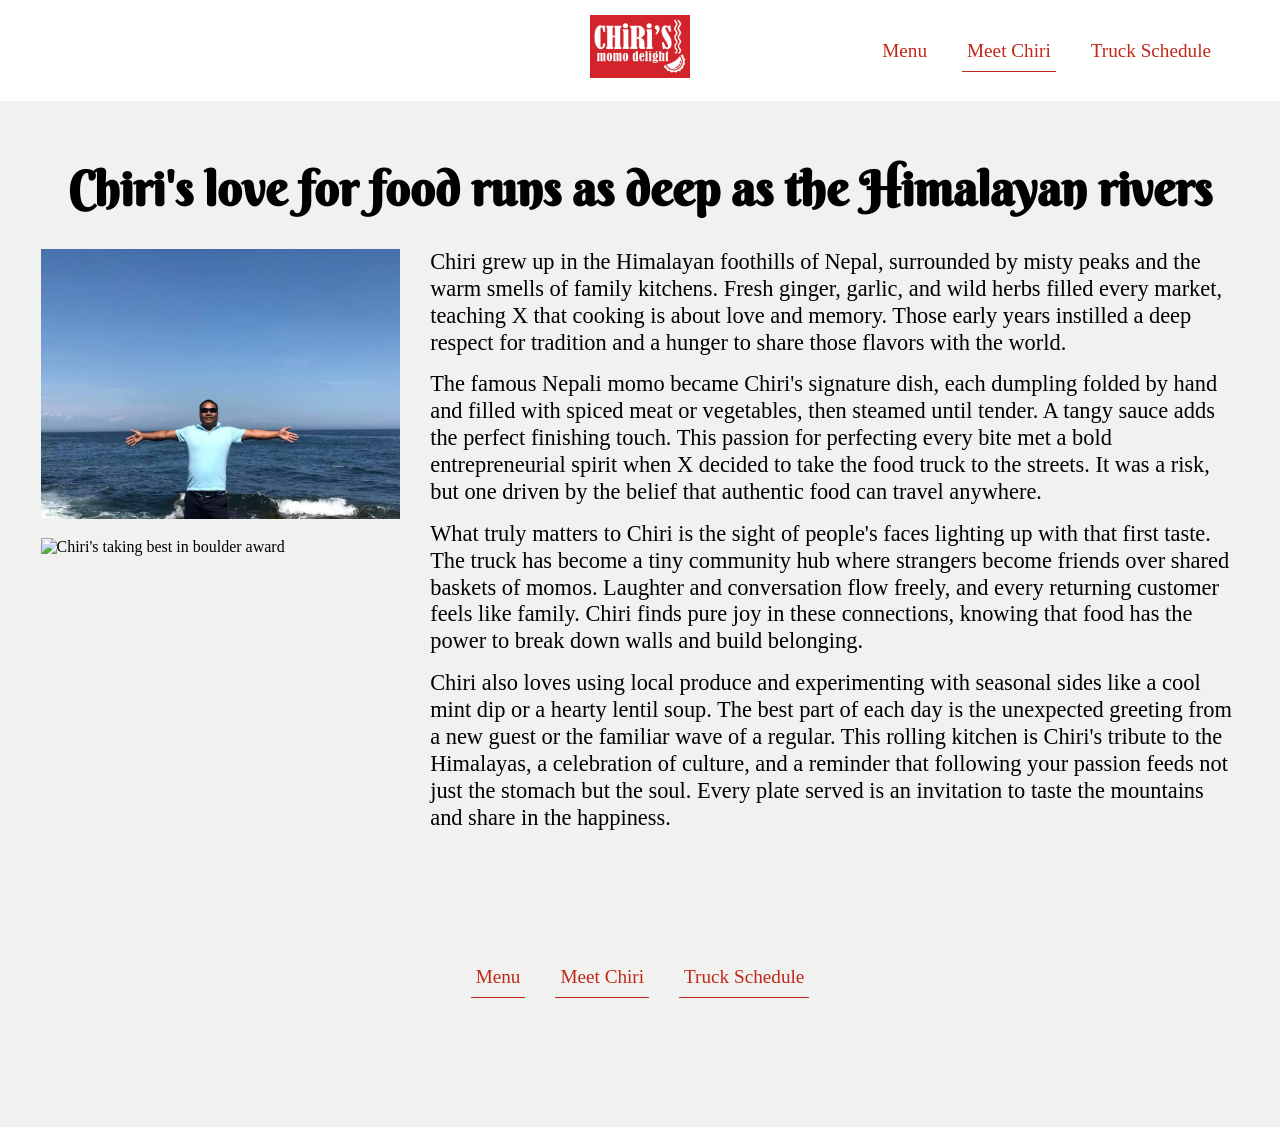
==== meet-chiri.html @ b2c9ec17 "Add: about page" ====
<!DOCTYPE html>
<html lang="en">

<head>
    <meta charset="UTF-8">
    <meta name="viewport" content="width=device-width, initial-scale=1.0">
    <title>About - Chiri's MOMO Delight</title>
    <link rel="preconnect" href="https://fonts.googleapis.com">
    <link rel="preconnect" href="https://fonts.gstatic.com" crossorigin>
    <link
        href="https://fonts.googleapis.com/css2?family=Berkshire+Swash&family=Source+Serif+4:ital,opsz,wght@0,8..60,200..900;1,8..60,200..900&display=swap"
        rel="stylesheet">
    <link rel="stylesheet" href="./style.css">
</head>

<body>
    <a href="#main-content" class="skip-link">Skip to main content</a>
    <header>
        <ul class="nav-social-media xs-hidden">
            <li>
                <a href="https://www.facebook.com/profile.php?id=61573624482740" target="_blank"
                    aria-label="Chiri's Momo Delight Facebook Link">
                    <svg>
                        <use href="images/facebook.svg"></use>
                    </svg>
                </a>
            </li>
            <li>
                <a href="https://www.instagram.com/chirismomodelight/" target="_blank"
                    aria-label="Chiri's Momo Delight Instagram Link">
                    <svg>
                        <use href="images/instagram.svg"></use>
                    </svg>
                </a>
            </li>
        </ul>

        <h1 class="site-logo">
            <span class="sr-only">Chiri's Momo Delight</span>
            <a href="/">
                <img src="./images/chiris-momo-delight-logo.webp" alt="logo of chiris momo delight">
            </a>
        </h1>

        <button class="menu-toggle-open" aria-expanded="false" aria-controls="primary-navigation"
            aria-label="Open Menu">
            <span class="line line-1"></span>
            <span class="line line-2"></span>
            <span class="line line-3"></span>
        </button>
        <nav id="primary-navigation" aria-label="Main Navigation">
            <button type="button" class="menu-toggle-close" aria-label="Close Menu">
                <span class="cross-line line-1"></span>
                <span class="cross-line line-2"></span>
            </button>
            <ul>
                <li>
                    <a href="/menu.html">Menu</a>
                </li>
                <li>
                    <a href="/meet-chiri.html" class="active">Meet Chiri</a>
                </li>
                <li>
                    <a href="#">Truck Schedule</a>
                </li>
                <li class="inner-social-link">
                    <ul>
                        <li>
                            <a href="https://www.facebook.com/profile.php?id=61573624482740" target="_blank"
                                aria-label="Chiri's Momo Delight Facebook Link">
                                <svg>
                                    <use href="images/facebook.svg"></use>
                                </svg>
                            </a>
                        </li>
                        <li>
                            <a href="https://www.instagram.com/chirismomodelight/" target="_blank"
                                aria-label="Chiri's Momo Delight Instagram Link">
                                <svg>
                                    <use href="images/instagram.svg"></use>
                                </svg>
                            </a>
                        </li>
                    </ul>
                </li>
            </ul>
        </nav>
    </header>
    <main href="main-content">
        <section class="intro about">
            <div class="container">
                <h2>Chiri's love for food runs as deep as the Himalayan rivers</h2>
                <div class="wrapper">
                    <div class="about__left">
                        <figure>
                            <img src="images/chiri-1.jpg" alt="Chiri's on ocean">    
                        </figure>
                        <figure>
                            <img src="images/chiri3.jpg" alt="Chiri's taking best in boulder award">    
                        </figure>
                    </div>
                    <div class="about__right">
                        <p>
                            Chiri grew up in the Himalayan foothills of Nepal, surrounded by misty peaks and the warm smells of family kitchens. Fresh ginger, garlic, and wild herbs filled every market, teaching X that cooking is about love and memory. Those early years instilled a deep respect for tradition and a hunger to share those flavors with the world.
                        </p>
                        <p>
                            The famous Nepali momo became Chiri's signature dish, each dumpling folded by hand and filled with spiced meat or vegetables, then steamed until tender. A tangy sauce adds the perfect finishing touch. This passion for perfecting every bite met a bold entrepreneurial spirit when X decided to take the food truck to the streets. It was a risk, but one driven by the belief that authentic food can travel anywhere.
                        </p>
                        <p>
                            What truly matters to Chiri is the sight of people's faces lighting up with that first taste. The truck has become a tiny community hub where strangers become friends over shared baskets of momos. Laughter and conversation flow freely, and every returning customer feels like family. Chiri finds pure joy in these connections, knowing that food has the power to break down walls and build belonging.
                        </p>
                        <p>
                            Chiri also loves using local produce and experimenting with seasonal sides like a cool mint dip or a hearty lentil soup. The best part of each day is the unexpected greeting from a new guest or the familiar wave of a regular. This rolling kitchen is Chiri's tribute to the Himalayas, a celebration of culture, and a reminder that following your passion feeds not just the stomach but the soul. Every plate served is an invitation to taste the mountains and share in the happiness.
                        </p>
                    </div>
                </div>
            </div>
        </section>
    </main>
    <footer>
        <div class="container">
            <ul class="footer-nav">
                <li>
                    <a href="#">Menu</a>
                </li>
                <li>
                    <a href="#">Meet Chiri</a>
                </li>
                <li>
                    <a href="#">Truck Schedule</a>
                </li>
            </ul>

            <ul class="nav-social-media">
                <li>
                    <a href="https://www.facebook.com/profile.php?id=61573624482740" target="_blank"
                        aria-label="Chiri's Momo Delight Facebook Link">
                        <svg>
                            <use href="images/facebook.svg"></use>
                        </svg>
                    </a>
                </li>
                <li>
                    <a href="https://www.instagram.com/chirismomodelight/" target="_blank"
                        aria-label="Chiri's Momo Delight Instagram Link">
                        <svg>
                            <use href="images/instagram.svg"></use>
                        </svg>
                    </a>
                </li>
            </ul>
        </div>
    </footer>
    <script src="main.js"></script>
</body>

</html>

<p>
    







</p>
---- style.css ----
:root {
    --color-primary: #c0281a;
    --color-text: #333333;
    

    --background-body: #f1f1ef;
    --background-white: #fff;


    --font-family-base: "Source Serif 4", serif;
    --font-family-header: "Berkshire Swash", serif;

    --spacing-sm: 5px;
    --spacing-md: 10px;
    --spacing-lg: 15px;
    --spacing-xl: 30px;
    --spacing-xxl: 60px;


    --radius-sm: 4px;
    --radius-md: 8px;

}


* {
    margin: 0;
    padding: 0;
    box-sizing: border-box;
}

ul {
    list-style: none;
}

a {
    color: inherit;
    text-decoration: none;
    
    &:hover {
        text-decoration: none;
    }
}

h1, h2, h3, h4, h5, h6 {
    font-family: var(--font-family-header)
}

section {
    padding: 60px var(--spacing-lg);
}

img {
    width: 100%;
}

.container {
    max-width: 1199px;
    width: 100%;
    margin: 0 auto;
}

.sr-only {
  position: absolute;
  width: 1px;
  height: 1px;
  padding: 0;
  margin: -1px;
  overflow: hidden;
  clip: rect(0, 0, 0, 0);
  border: 0;
  white-space: nowrap;
}



body {
    font-family: var(--text-family-base);
    font-optical-sizing: auto;
    font-style: normal;
    font-size: 16px;
    background: var(--background-body)
}

.skip-link {
  position: absolute;
  top: -40px;
  left: 0;
  background: var(--color-primary);
  color: #ffffff;
  padding: 8px 16px;
  z-index: 100;
  transition: top 0.3s;
}

/* Bring the link into view when it is focused via keyboard */
.skip-link:focus {
  top: 0;
}

header {
    display: flex;   
    background: var(--background-white);
    padding: var(--spacing-lg) 5%;
    align-items: center;
    justify-content: space-between;
}

p {
    font-size: 1.4rem;
    line-height: 1.2;
    margin-bottom: var(--spacing-lg)
}

.nav-social-media {
    display: flex;
    gap: var(--spacing-xl);
}

.nav-social-media a {
    display: inline-block;
    width: 30px; 
    height: 30px;
}

.nav-social-media svg {
    width: 100%;
    height: 100%;
    fill: var(--color-primary);
}


.site-logo a{
    display: inline-block;
    width: 100px;
}

/* .site-logo img {
    width: 100%;
} */

nav ul, .footer-nav {
    display: flex;
    justify-content: flex-end;
    gap: 30px;
}

nav a, .footer-nav a {
    color: var(--color-primary);
    font-size: 1.2rem;
    padding: 10px 5px;    
}

nav a:active, .footer-nav a, nav a.active {
    border-bottom: 1px solid var(--color-primary);
}


.nav-social-media, nav {
  flex: 1; /* Forces equal space allocation */
}

.menu-toggle-open, .menu-toggle-close, .inner-social-link {
    display: none;
}

nav {
  text-align: right; /* Aligns text to the outer edge */
}



.intro .container {
    display: flex;
    gap: 30px;
}

.intro figure {
    flex: 0 0 40%;
    max-width: 40%;
}

/* .intro img {
    width: 100%;
} */

.intro h2 {
    font-size: 3rem;
    line-height: 1.2;
    text-align: center;
    margin-bottom: var(--spacing-xl)
}

.gallery .container {
    display: flex;
    gap: .33%;
    flex-wrap: wrap;
}

.gallery figure {
    flex: 0 0 33%;
    max-width: 33%;
    min-height: 100%;
    margin-bottom: .33%;
}

.gallery img {
    height: 100%;
    object-fit: cover;
}

.menu h2 {
    font-size: 2.5rem;
    text-align: center;
    margin-bottom: 50px;
}

.menu h3 {
    font-size: 1.5rem;
}

.menu ul {
    display: flex;
    flex-wrap: wrap;
}

.menu li {
    flex: 0 0 50%;
    max-width: 50%;
    margin-bottom: 45px;
}

.menu li:nth-child(even) {
    padding-left: var(--spacing-lg);
}

.menu li:nth-child(odd) {
    padding-right: var(--spacing-lg);
}

.menu p {
    font-size: 1.2rem;
}

.menu__item {
    display: flex;
    justify-content: space-between;
    gap: var(--spacing-sm);
    margin-bottom: var(--spacing-sm);
}

.menu__item p {
    font-size: 1rem;
}


.testimonial .container {
    display: flex;
    position: relative;
}

.testimonial figure {
    flex: 0 0 70%;
    max-width: 70%;
}

blockquote {
    background: var(--background-white);
    position: absolute;
    width: 50%;
    right: 0;
    padding: 30px;
    top: 50%;
    transform: translateY(-50%)
}

.testimonial p {
    font-family: var(--font-family-header);
    font-size: 1.5rem;
    letter-spacing: 0.1rem
}

.testimonial small {
    font-size: 1.4rem;
}

footer {
    padding: 60px 0;
    text-align: center;
}

.footer-nav {
    justify-content: center;
    margin-bottom: var(--spacing-xl);
}

footer .nav-social-media {
    justify-content: center;
}

.intro.about .container {
    display: block;
    gap: none;
}

.about .wrapper {
    display: flex;
    gap: 30px;
}

.about__left {
    flex: 0 0 30%;
    max-width: 30%;
}

.about__left figure {
    flex-basis: 100%;
    max-width: 100%;
    margin-bottom: 15px;
}


@media(max-width: 768px) {
    .xs-hidden {
        display: none
    }

    header {
        padding-left: var(--spacing-lg);
        padding-right: var(--spacing-lg);
    }

    section {
        padding: var(--spacing-xl) var(--spacing-lg)
    }

    p {
        font-size: 1.2rem;
    }

    .menu-toggle-open, .menu-toggle-close, .inner-social-link {
        display: block;
    }

    #primary-navigation {
        display: none;
    }

    #primary-navigation.is-active {
        display: block;
        position: fixed;
        background: #fff;
        top: 0;
        right: 0;
        bottom: 0;
        left: 0;
        z-index: 1;
    }

    #primary-navigation.is-active ul{
        flex-direction: column;
        justify-content: space-evenly;
        align-items: center;
        height: 100%;
    }

    #primary-navigation.is-active .inner-social-link ul {
        display: flex;
        flex-direction: row;
        justify-content: center;
        align-items: center;
    }

    #primary-navigation.is-active .inner-social-link a{
        display: inline-block;
        width: 30px;
        height: 30px;
        padding: 0;
    }

    #primary-navigation.is-active .inner-social-link svg{
        width: 100%;
        height: 100%;
        fill: var(--color-primary);
    }

    .menu-toggle-open {
        background: none;
        border: none;
        cursor: pointer;
        display: flex;
        flex-direction: column;
        justify-content: space-between;
        width: 30px;
        height: 22px; 
        padding: 0;
    }

    .menu-toggle-open .line {
        display: inline-block;
        width: 100%;
        height: 4px;
        background: var(--color-primary);
    }

    .menu-toggle-close {
        background: none;
        border: none;
        cursor: pointer;
        position: relative;
        width: 24px;
        height: 24px;
        padding: 0;
        margin-left: auto; /* Pushes the button to the top-right corner */
        display: block;
        top: 15px;
        right: 15px;
    }

    .cross-line {
        position: absolute;
        top: 10px;
        left: 0;
        width: 100%;
        height: 4px;
        background-color: var(--color-primary);    
    }

    /* Cross line rotations */
    .menu-toggle-close .line-1 {
        transform: rotate(45deg);
    }

    .menu-toggle-close .line-2 {
        transform: rotate(-45deg);
    }

    .intro .container {
        flex-direction: column;
    }

    .intro figure {
        flex: 0 0 100%;
        max-width: 100%;
    }

    .intro h2 {
        font-size: 2.5rem;
    }

    .gallery figure {
        flex-basis: 49%;
        max-width: 49%;
    }

    .menu h2 {
        font-size: 2rem;
    }

    .menu h3 {
        font-size: 1.3rem;
    }

    .menu li {
        flex-basis: 100%;
        max-width: 100%;
    }

    .menu li:nth-child(even), .menu li:nth-child(odd) {
        padding: 0;
    }

    .testimonial .container {
        flex-direction: column;
    }

    .testimonial figure {
        flex-basis: 100%;
        max-width: 100%;
    }

    blockquote {
        position: static;
        transform: none;
        width: 100%;
        
    }

    .testimonial p {
        font-size: 1.3rem;
    }

    .about .wrapper {
        gap: none;
        flex-wrap: wrap;
    }

    .about__left {
        flex: 0 0 100%;
        max-width: 100%;
    }

    .about__left figure:last-child {
        margin-bottom: 0;
    }
}
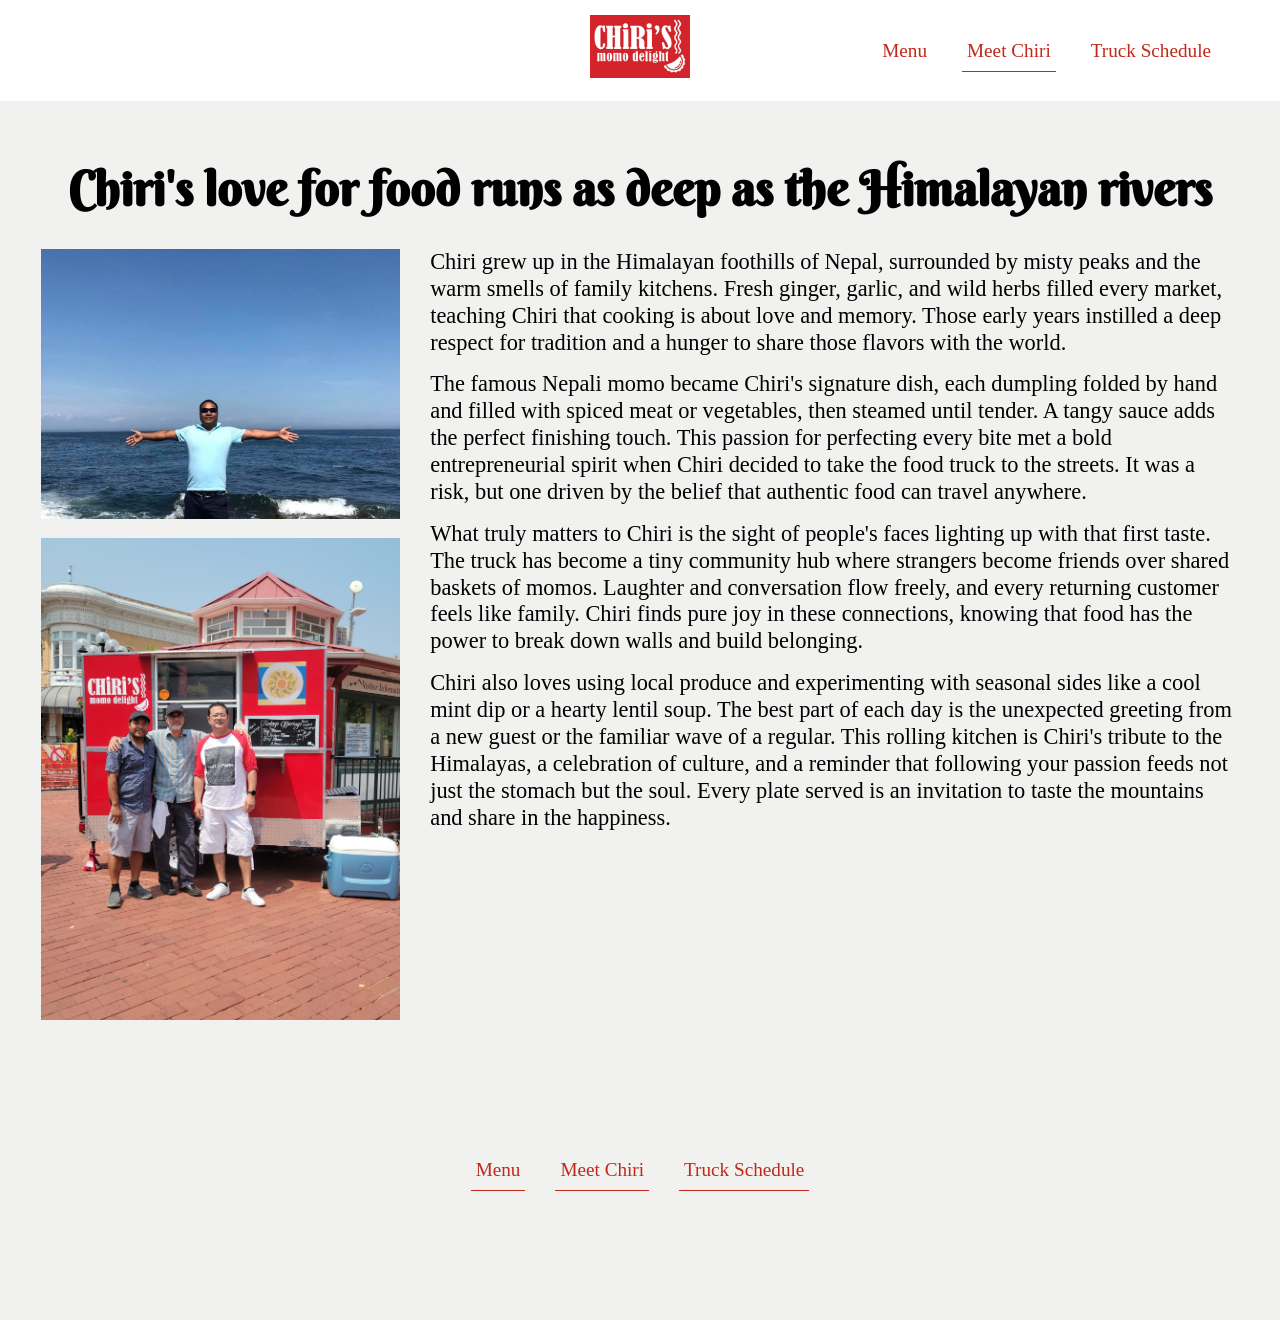
==== commit a5e755c4: "Fix: link fix" ====
--- a/meet-chiri.html
+++ b/meet-chiri.html
@@ -55,13 +55,13 @@
             </button>
             <ul>
                 <li>
-                    <a href="/menu.html">Menu</a>
+                    <a href="./menu.html">Menu</a>
                 </li>
                 <li>
-                    <a href="/meet-chiri.html" class="active">Meet Chiri</a>
+                    <a href="./meet-chiri.html" class="active">Meet Chiri</a>
                 </li>
                 <li>
-                    <a href="#">Truck Schedule</a>
+                    <a href="./truck-schedule.html">Truck Schedule</a>
                 </li>
                 <li class="inner-social-link">
                     <ul>
@@ -96,15 +96,15 @@
                             <img src="images/chiri-1.jpg" alt="Chiri's on ocean">    
                         </figure>
                         <figure>
-                            <img src="images/chiri3.jpg" alt="Chiri's taking best in boulder award">    
+                            <img src="images/chiri2.jpg" alt="Chiri's taking best in boulder award">    
                         </figure>
                     </div>
                     <div class="about__right">
                         <p>
-                            Chiri grew up in the Himalayan foothills of Nepal, surrounded by misty peaks and the warm smells of family kitchens. Fresh ginger, garlic, and wild herbs filled every market, teaching X that cooking is about love and memory. Those early years instilled a deep respect for tradition and a hunger to share those flavors with the world.
+                            Chiri grew up in the Himalayan foothills of Nepal, surrounded by misty peaks and the warm smells of family kitchens. Fresh ginger, garlic, and wild herbs filled every market, teaching Chiri that cooking is about love and memory. Those early years instilled a deep respect for tradition and a hunger to share those flavors with the world.
                         </p>
                         <p>
-                            The famous Nepali momo became Chiri's signature dish, each dumpling folded by hand and filled with spiced meat or vegetables, then steamed until tender. A tangy sauce adds the perfect finishing touch. This passion for perfecting every bite met a bold entrepreneurial spirit when X decided to take the food truck to the streets. It was a risk, but one driven by the belief that authentic food can travel anywhere.
+                            The famous Nepali momo became Chiri's signature dish, each dumpling folded by hand and filled with spiced meat or vegetables, then steamed until tender. A tangy sauce adds the perfect finishing touch. This passion for perfecting every bite met a bold entrepreneurial spirit when Chiri decided to take the food truck to the streets. It was a risk, but one driven by the belief that authentic food can travel anywhere.
                         </p>
                         <p>
                             What truly matters to Chiri is the sight of people's faces lighting up with that first taste. The truck has become a tiny community hub where strangers become friends over shared baskets of momos. Laughter and conversation flow freely, and every returning customer feels like family. Chiri finds pure joy in these connections, knowing that food has the power to break down walls and build belonging.
--- a/style.css
+++ b/style.css
@@ -317,6 +317,42 @@
     flex-basis: 100%;
     max-width: 100%;
     margin-bottom: 15px;
+}
+
+.address {
+    margin-bottom: 60px
+}
+
+.address h2 {
+    font-size: 2.5rem;
+    margin-bottom: var(--spacing-xl);
+}
+
+.address ul {
+    margin-bottom: 15px;
+}
+
+.address li, address p {
+    font-size: 1.5rem;
+    line-height: 1.2;
+    font-style: normal;
+    margin-bottom: 5px;
+}
+
+.map-wrapper {
+    position: relative;
+  width: 100%;
+  padding-bottom: 56.25%; /* Creates a standard 16:9 widescreen aspect ratio */
+  height: 0;
+  overflow: hidden;
+}
+
+.map-wrapper iframe {
+    position: absolute;
+  top: 0;
+  left: 0;
+  width: 100%;
+  height: 100%;
 }
 
 
@@ -503,6 +539,19 @@
     .about__left figure:last-child {
         margin-bottom: 0;
     }
+
+    .address h2 {
+        font-size: 2rem;
+    }
+
+    .address ul {
+        margin-bottom: 15px;
+    }
+
+    .address li, address p {
+        font-size: 1.3rem;
+        line-height: 1.2;
+    }
 }   
 
 
